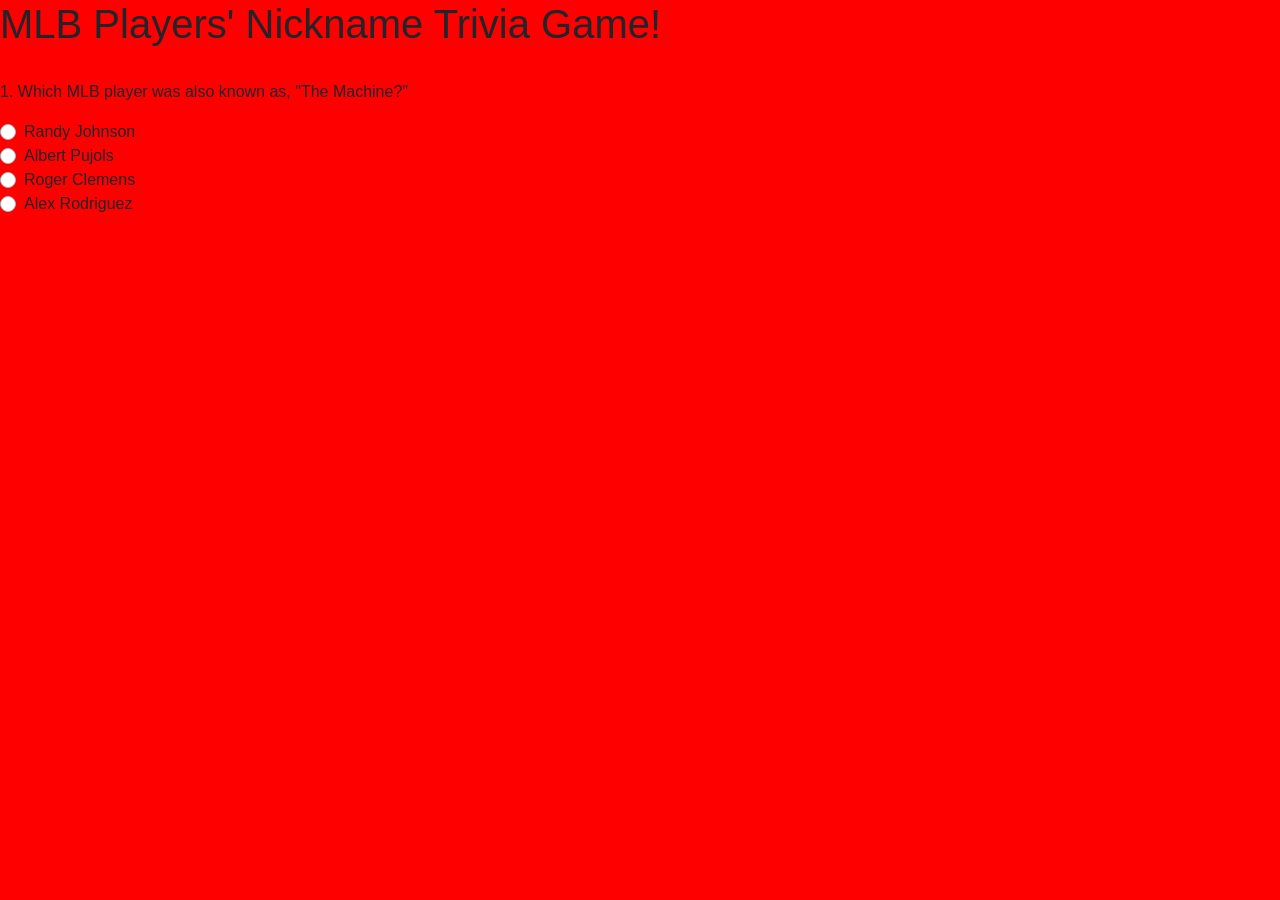
==== index.html @ 73868ee7 "beginning add" ====
<!DOCTYPE html>
<html lang="en">

<head>
    <meta charset="UTF-8">
    <meta name="viewport" content="width=device-width, initial-scale=1.0">
    <meta http-equiv="X-UA-Compatible" content="ie=edge">
    <link rel="stylesheet" href="https://stackpath.bootstrapcdn.com/bootstrap/4.3.1/css/bootstrap.min.css"
        integrity="sha384-ggOyR0iXCbMQv3Xipma34MD+dH/1fQ784/j6cY/iJTQUOhcWr7x9JvoRxT2MZw1T" crossorigin="anonymous">
    <link rel="stylesheet" href="./assets/css/style.css">
    <script type="text/javascript" src="https://cdnjs.cloudflare.com/ajax/libs/jquery/3.2.1/jquery.min.js"></script>
    <script src="./assets/javascript/app.js"></script>
    <title>Document</title>
</head>
<header>
    <h1>MLB Players' Nickname Trivia Game!</h1>
</header>
<br>
<body>
    <div id="showNumber"></div> </div>
    <div class="question1">
        <p>1. Which MLB player was also known as, "The Machine?"</p>
        <div class="custom-control custom-radio">
            <input type="radio" id="customRadio1" name="customRadio" class="custom-control-input">
            <label class="custom-control-label" for="customRadio1">Randy Johnson</label>
        </div>
        <div class="custom-control custom-radio">
            <input type="radio" id="customRadio2" name="customRadio" class="custom-control-input">
            <label class="custom-control-label" for="customRadio2">Albert Pujols</label>
        </div>
        <div class="custom-control custom-radio">
                <input type="radio" id="customRadio3" name="customRadio" class="custom-control-input">
                <label class="custom-control-label" for="customRadio3">Roger Clemens</label>
            </div>
            <div class="custom-control custom-radio">
                    <input type="radio" id="customRadio4" name="customRadio" class="custom-control-input">
                    <label class="custom-control-label" for="customRadio4">Alex Rodriguez</label>
                </div>
    </div>

</body>

</html>
---- assets/css/style.css ----
body {
    /*background: url(../images/baseballLarge.jpg);*/
    background-color:red;

}
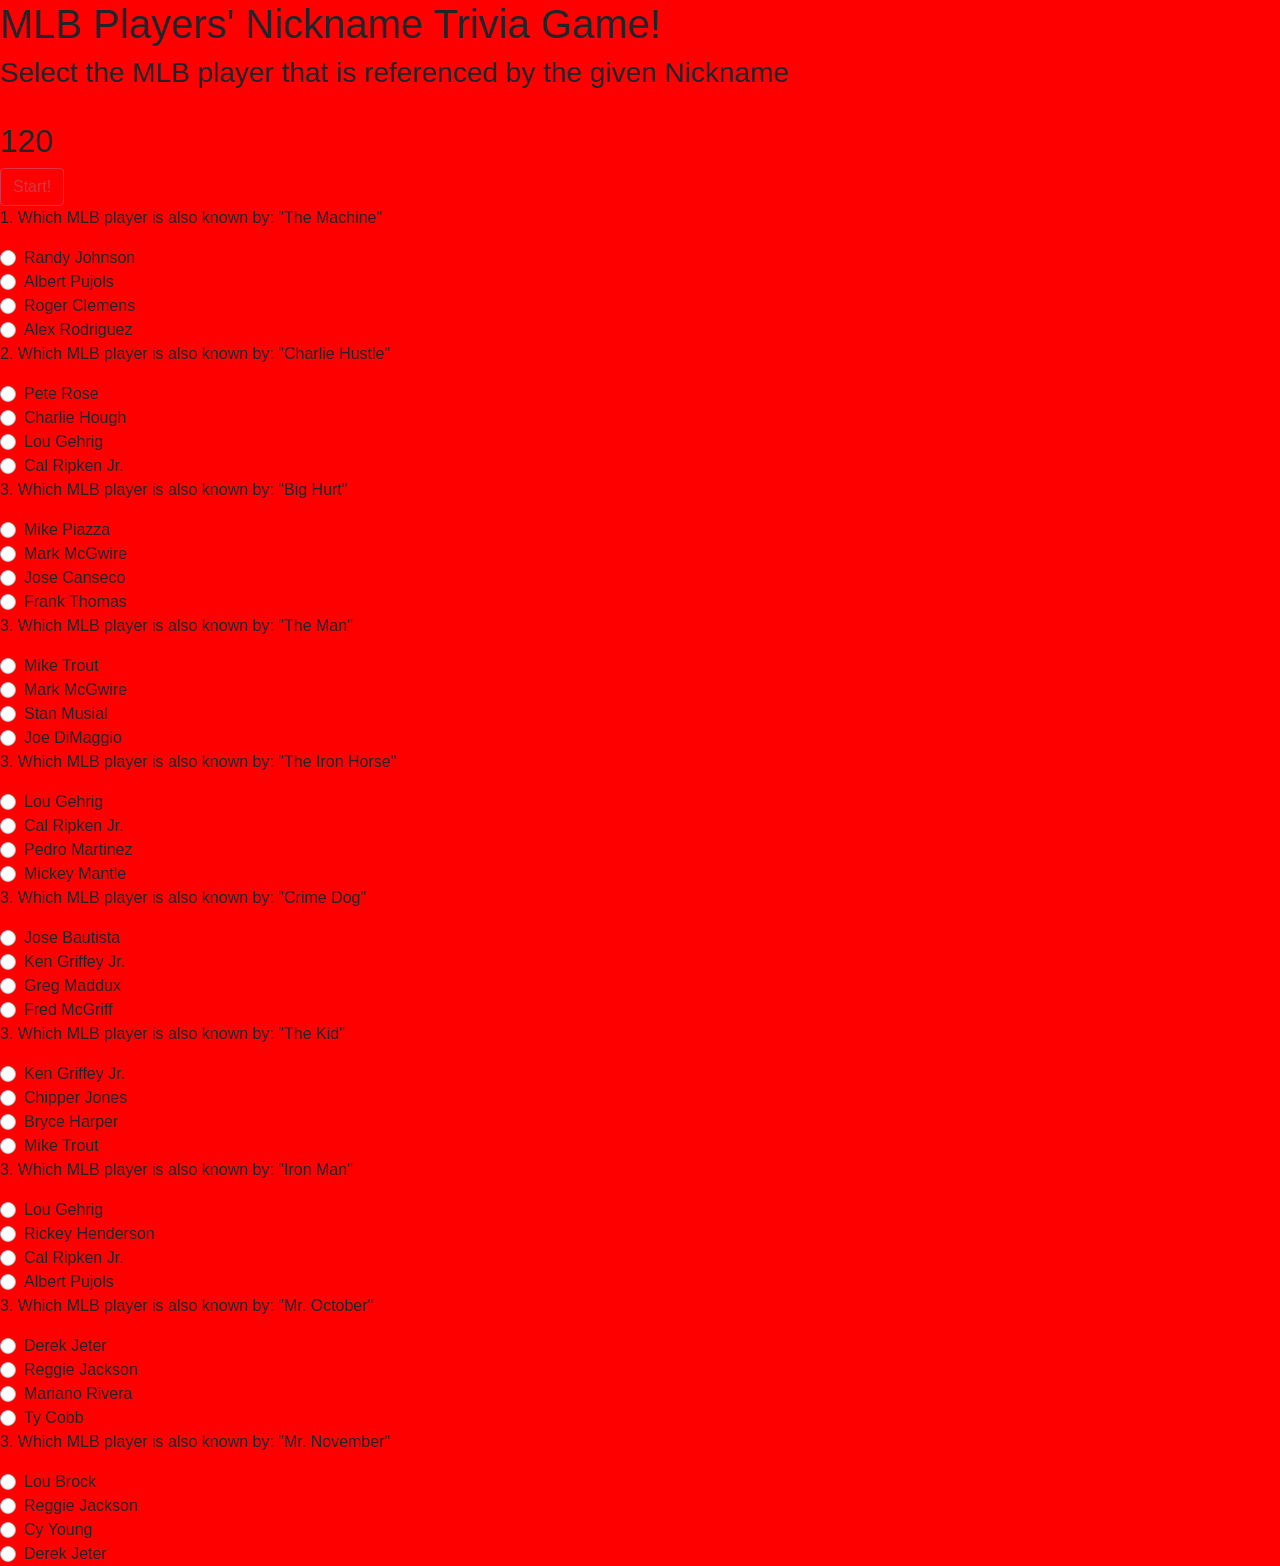
==== commit a2e8e4e8: "All questions complete" ====
--- a/index.html
+++ b/index.html
@@ -5,21 +5,27 @@
     <meta charset="UTF-8">
     <meta name="viewport" content="width=device-width, initial-scale=1.0">
     <meta http-equiv="X-UA-Compatible" content="ie=edge">
+
     <link rel="stylesheet" href="https://stackpath.bootstrapcdn.com/bootstrap/4.3.1/css/bootstrap.min.css"
         integrity="sha384-ggOyR0iXCbMQv3Xipma34MD+dH/1fQ784/j6cY/iJTQUOhcWr7x9JvoRxT2MZw1T" crossorigin="anonymous">
     <link rel="stylesheet" href="./assets/css/style.css">
-    <script type="text/javascript" src="https://cdnjs.cloudflare.com/ajax/libs/jquery/3.2.1/jquery.min.js"></script>
-    <script src="./assets/javascript/app.js"></script>
-    <title>Document</title>
+    <script src="https://code.jquery.com/jquery-3.4.1.js"
+        integrity="sha256-WpOohJOqMqqyKL9FccASB9O0KwACQJpFTUBLTYOVvVU=" crossorigin="anonymous"></script>
+    <script type="text/javascript" src="./assets/javascript/app.js"></script>
+    <title>MLB Nickname Trivia!</title>
 </head>
 <header>
     <h1>MLB Players' Nickname Trivia Game!</h1>
+    <h3>Select the MLB player that is referenced by the given Nickname</h3>
 </header>
 <br>
+
 <body>
-    <div id="showNumber"></div> </div>
-    <div class="question1">
-        <p>1. Which MLB player was also known as, "The Machine?"</p>
+    <div id="show-number"></div>
+    </div>
+    <button id= start type="button" class="btn btn-outline-danger">Start!</button>
+    <div id="question1">
+        <p>1. Which MLB player is also known by: "The Machine"</p>
         <div class="custom-control custom-radio">
             <input type="radio" id="customRadio1" name="customRadio" class="custom-control-input">
             <label class="custom-control-label" for="customRadio1">Randy Johnson</label>
@@ -29,14 +35,202 @@
             <label class="custom-control-label" for="customRadio2">Albert Pujols</label>
         </div>
         <div class="custom-control custom-radio">
-                <input type="radio" id="customRadio3" name="customRadio" class="custom-control-input">
-                <label class="custom-control-label" for="customRadio3">Roger Clemens</label>
-            </div>
-            <div class="custom-control custom-radio">
-                    <input type="radio" id="customRadio4" name="customRadio" class="custom-control-input">
-                    <label class="custom-control-label" for="customRadio4">Alex Rodriguez</label>
-                </div>
-    </div>
+            <input type="radio" id="customRadio3" name="customRadio" class="custom-control-input">
+            <label class="custom-control-label" for="customRadio3">Roger Clemens</label>
+        </div>
+        <div class="custom-control custom-radio">
+            <input type="radio" id="customRadio4" name="customRadio" class="custom-control-input">
+            <label class="custom-control-label" for="customRadio4">Alex Rodriguez</label>
+        </div>
+    </div>
+    <div id="question2">
+        <p>2. Which MLB player is also known by: "Charlie Hustle"</p>
+        <div class="custom-control custom-radio">
+            <input type="radio" id="customRadio5" name="customRadio" class="custom-control-input">
+            <label class="custom-control-label" for="customRadio5">Pete Rose</label>
+        </div>
+        <div class="custom-control custom-radio">
+            <input type="radio" id="customRadio6" name="customRadio" class="custom-control-input">
+            <label class="custom-control-label" for="customRadio6">Charlie Hough</label>
+        </div>
+        <div class="custom-control custom-radio">
+            <input type="radio" id="customRadio7" name="customRadio" class="custom-control-input">
+            <label class="custom-control-label" for="customRadio7">Lou Gehrig</label>
+        </div>
+        <div class="custom-control custom-radio">
+            <input type="radio" id="customRadio8" name="customRadio" class="custom-control-input">
+            <label class="custom-control-label" for="customRadio8">Cal Ripken Jr.</label>
+        </div>
+    </div>
+    <div id="question3">
+        <p>3. Which MLB player is also known by: "Big Hurt"</p>
+        <div class="custom-control custom-radio">
+            <input type="radio" id="customRadio9" name="customRadio" class="custom-control-input">
+            <label class="custom-control-label" for="customRadio9">Mike Piazza</label>
+        </div>
+        <div class="custom-control custom-radio">
+            <input type="radio" id="customRadio10" name="customRadio" class="custom-control-input">
+            <label class="custom-control-label" for="customRadio10">Mark McGwire</label>
+        </div>
+        <div class="custom-control custom-radio">
+            <input type="radio" id="customRadio11" name="customRadio" class="custom-control-input">
+            <label class="custom-control-label" for="customRadio11">Jose Canseco</label>
+        </div>
+        <div class="custom-control custom-radio">
+            <input type="radio" id="customRadio12" name="customRadio" class="custom-control-input">
+            <label class="custom-control-label" for="customRadio12">Frank Thomas</label>
+    </div>
+    <div id="question4">
+            <p>3. Which MLB player is also known by: "The Man"</p>
+            <div class="custom-control custom-radio">
+                <input type="radio" id="customRadio13" name="customRadio" class="custom-control-input">
+                <label class="custom-control-label" for="customRadio13">Mike Trout</label>
+            </div>
+            <div class="custom-control custom-radio">
+                <input type="radio" id="customRadio14" name="customRadio" class="custom-control-input">
+                <label class="custom-control-label" for="customRadio14">Mark McGwire</label>
+            </div>
+            <div class="custom-control custom-radio">
+                <input type="radio" id="customRadio15" name="customRadio" class="custom-control-input">
+                <label class="custom-control-label" for="customRadio15">Stan Musial</label>
+            </div>
+            <div class="custom-control custom-radio">
+                <input type="radio" id="customRadio16" name="customRadio" class="custom-control-input">
+                <label class="custom-control-label" for="customRadio16">Joe DiMaggio</label>
+        </div>
+        <div id="question5">
+                <p>3. Which MLB player is also known by: "The Iron Horse"</p>
+                <div class="custom-control custom-radio">
+                    <input type="radio" id="customRadio17" name="customRadio" class="custom-control-input">
+                    <label class="custom-control-label" for="customRadio17">Lou Gehrig</label>
+                </div>
+                <div class="custom-control custom-radio">
+                    <input type="radio" id="customRadio18" name="customRadio" class="custom-control-input">
+                    <label class="custom-control-label" for="customRadio18">Cal Ripken Jr.</label>
+                </div>
+                <div class="custom-control custom-radio">
+                    <input type="radio" id="customRadio19" name="customRadio" class="custom-control-input">
+                    <label class="custom-control-label" for="customRadio19">Pedro Martinez</label>
+                </div>
+                <div class="custom-control custom-radio">
+                    <input type="radio" id="customRadio20" name="customRadio" class="custom-control-input">
+                    <label class="custom-control-label" for="customRadio20">Mickey Mantle</label>
+            </div>
+            <div id="question6">
+                    <p>3. Which MLB player is also known by: "Crime Dog"</p>
+                    <div class="custom-control custom-radio">
+                        <input type="radio" id="customRadio21" name="customRadio" class="custom-control-input">
+                        <label class="custom-control-label" for="customRadio21">Jose Bautista</label>
+                    </div>
+                    <div class="custom-control custom-radio">
+                        <input type="radio" id="customRadio22" name="customRadio" class="custom-control-input">
+                        <label class="custom-control-label" for="customRadio22">Ken Griffey Jr.</label>
+                    </div>
+                    <div class="custom-control custom-radio">
+                        <input type="radio" id="customRadio23" name="customRadio" class="custom-control-input">
+                        <label class="custom-control-label" for="customRadio23">Greg Maddux</label>
+                    </div>
+                    <div class="custom-control custom-radio">
+                        <input type="radio" id="customRadio24" name="customRadio" class="custom-control-input">
+                        <label class="custom-control-label" for="customRadio24">Fred McGriff</label>
+                </div>
+                <div id="question7">
+                        <p>3. Which MLB player is also known by: "The Kid"</p>
+                        <div class="custom-control custom-radio">
+                            <input type="radio" id="customRadio25" name="customRadio" class="custom-control-input">
+                            <label class="custom-control-label" for="customRadio25">Ken Griffey Jr.</label>
+                        </div>
+                        <div class="custom-control custom-radio">
+                            <input type="radio" id="customRadio26" name="customRadio" class="custom-control-input">
+                            <label class="custom-control-label" for="customRadio26">Chipper Jones</label>
+                        </div>
+                        <div class="custom-control custom-radio">
+                            <input type="radio" id="customRadio27" name="customRadio" class="custom-control-input">
+                            <label class="custom-control-label" for="customRadio27">Bryce Harper</label>
+                        </div>
+                        <div class="custom-control custom-radio">
+                            <input type="radio" id="customRadio28" name="customRadio" class="custom-control-input">
+                            <label class="custom-control-label" for="customRadio28">Mike Trout</label>
+                    </div>
+                    <div id="question8">
+                            <p>3. Which MLB player is also known by: "Iron Man"</p>
+                            <div class="custom-control custom-radio">
+                                <input type="radio" id="customRadio29" name="customRadio" class="custom-control-input">
+                                <label class="custom-control-label" for="customRadio29">Lou Gehrig</label>
+                            </div>
+                            <div class="custom-control custom-radio">
+                                <input type="radio" id="customRadio30" name="customRadio" class="custom-control-input">
+                                <label class="custom-control-label" for="customRadio30">Rickey Henderson</label>
+                            </div>
+                            <div class="custom-control custom-radio">
+                                <input type="radio" id="customRadio31" name="customRadio" class="custom-control-input">
+                                <label class="custom-control-label" for="customRadio31">Cal Ripken Jr.</label>
+                            </div>
+                            <div class="custom-control custom-radio">
+                                <input type="radio" id="customRadio32" name="customRadio" class="custom-control-input">
+                                <label class="custom-control-label" for="customRadio32">Albert Pujols</label>
+                        </div>
+                        <div id="question9">
+                                <p>3. Which MLB player is also known by: "Mr. October"</p>
+                                <div class="custom-control custom-radio">
+                                    <input type="radio" id="customRadio33" name="customRadio" class="custom-control-input">
+                                    <label class="custom-control-label" for="customRadio33">Derek Jeter</label>
+                                </div>
+                                <div class="custom-control custom-radio">
+                                    <input type="radio" id="customRadio34" name="customRadio" class="custom-control-input">
+                                    <label class="custom-control-label" for="customRadio34">Reggie Jackson</label>
+                                </div>
+                                <div class="custom-control custom-radio">
+                                    <input type="radio" id="customRadio35" name="customRadio" class="custom-control-input">
+                                    <label class="custom-control-label" for="customRadio35">Mariano Rivera</label>
+                                </div>
+                                <div class="custom-control custom-radio">
+                                    <input type="radio" id="customRadio36" name="customRadio" class="custom-control-input">
+                                    <label class="custom-control-label" for="customRadio36">Ty Cobb</label>
+                            </div>
+                            <div id="question10">
+                                    <p>3. Which MLB player is also known by: "Mr. November"</p>
+                                    <div class="custom-control custom-radio">
+                                        <input type="radio" id="customRadio37" name="customRadio" class="custom-control-input">
+                                        <label class="custom-control-label" for="customRadio37">Lou Brock</label>
+                                    </div>
+                                    <div class="custom-control custom-radio">
+                                        <input type="radio" id="customRadio38" name="customRadio" class="custom-control-input">
+                                        <label class="custom-control-label" for="customRadio38">Reggie Jackson</label>
+                                    </div>
+                                    <div class="custom-control custom-radio">
+                                        <input type="radio" id="customRadio39" name="customRadio" class="custom-control-input">
+                                        <label class="custom-control-label" for="customRadio39">Cy Young</label>
+                                    </div>
+                                    <div class="custom-control custom-radio">
+                                        <input type="radio" id="customRadio40" name="customRadio" class="custom-control-input">
+                                        <label class="custom-control-label" for="customRadio40">Derek Jeter</label>
+                                </div>
+    <!-- <script>
+
+        $(document).ready(function () {
+
+            let number = 120;
+            var intervalID;
+
+            window.onload = function run() {
+                clearInterval(intervalID);
+                intervalID = setInterval(decrement, 1000);
+            }
+
+            function decrement() {
+                number--;
+            }
+
+            $("#show-number").html("<h2>" + number + "</h2>"); -->
+
+
+
+
+
+    </script>
+
+
 
 </body>
 
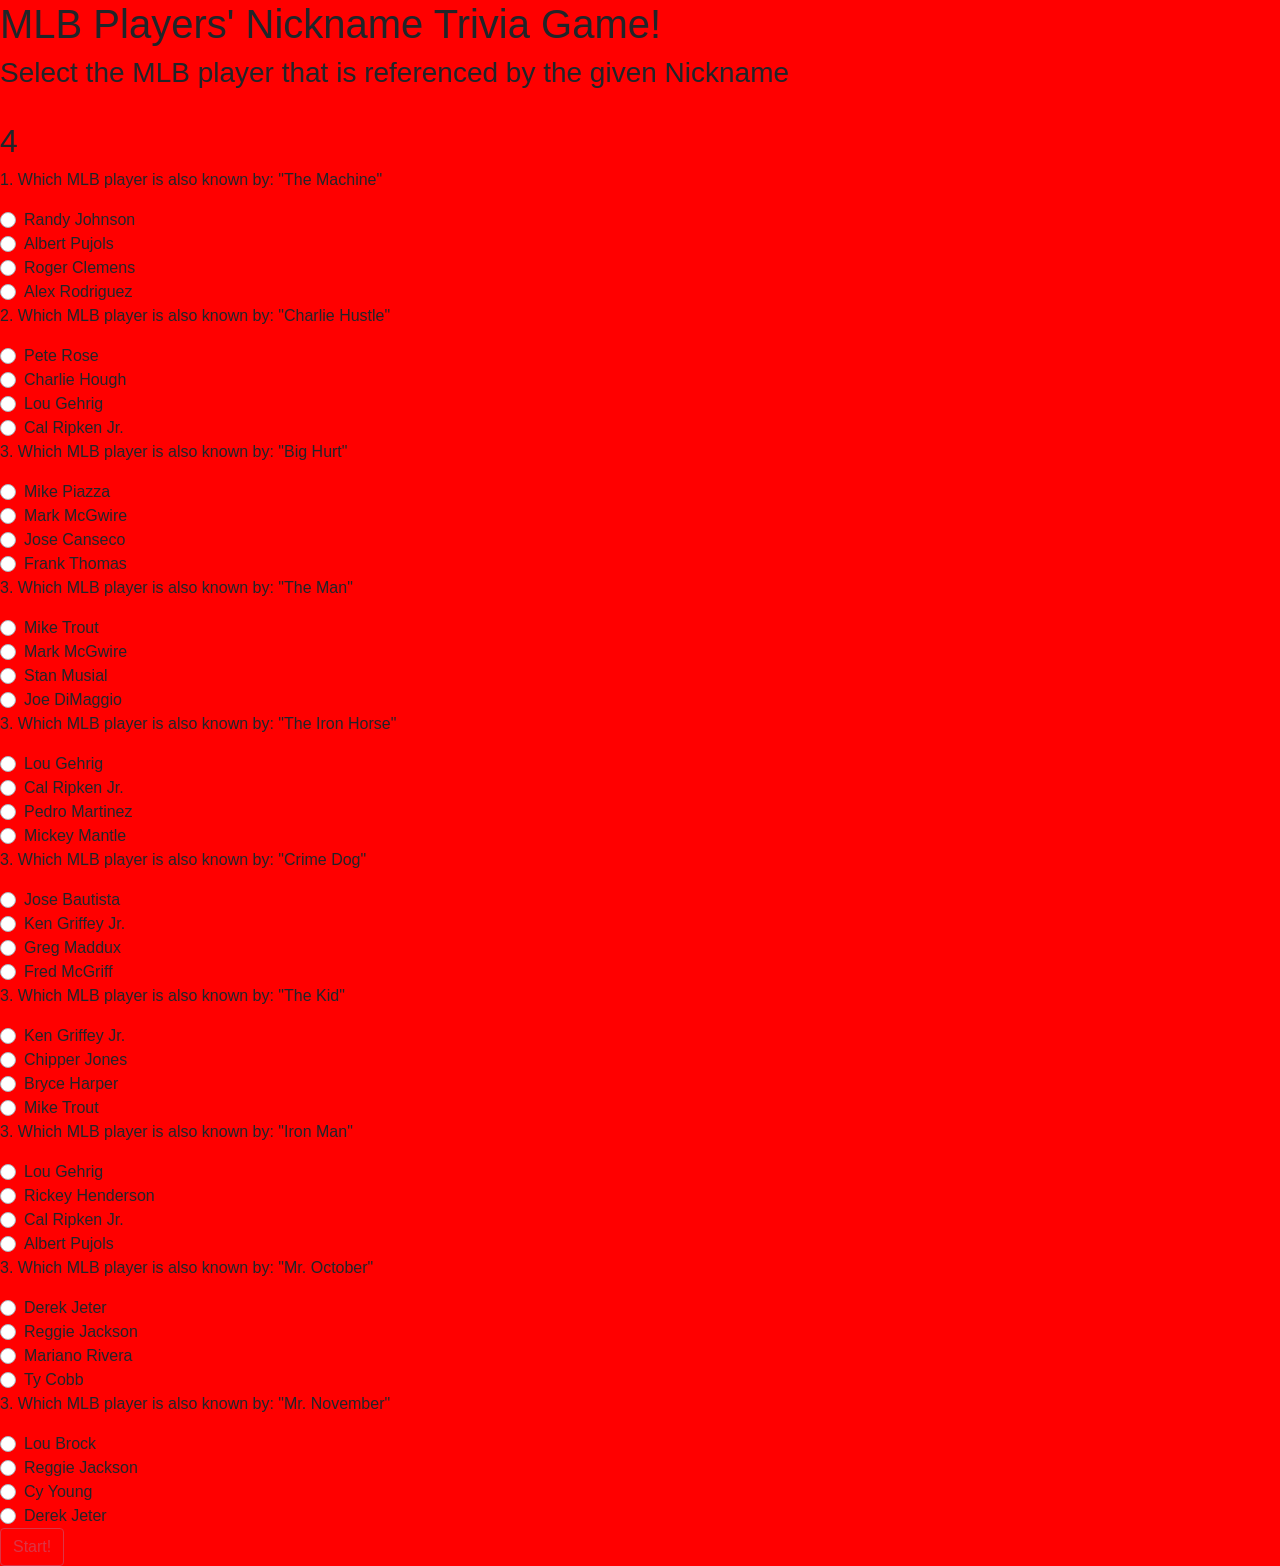
==== commit 48283574: "Timer running, but not stopping" ====
--- a/index.html
+++ b/index.html
@@ -23,214 +23,198 @@
 <body>
     <div id="show-number"></div>
     </div>
-    <button id= start type="button" class="btn btn-outline-danger">Start!</button>
+
     <div id="question1">
         <p>1. Which MLB player is also known by: "The Machine"</p>
         <div class="custom-control custom-radio">
-            <input type="radio" id="customRadio1" name="customRadio" class="custom-control-input">
+            <input type="radio" id="customRadio1" name="question1" class="custom-control-input">
             <label class="custom-control-label" for="customRadio1">Randy Johnson</label>
         </div>
         <div class="custom-control custom-radio">
-            <input type="radio" id="customRadio2" name="customRadio" class="custom-control-input">
+            <input type="radio" id="customRadio2" name="question1" class="custom-control-input">
             <label class="custom-control-label" for="customRadio2">Albert Pujols</label>
         </div>
         <div class="custom-control custom-radio">
-            <input type="radio" id="customRadio3" name="customRadio" class="custom-control-input">
+            <input type="radio" id="customRadio3" name="question1" class="custom-control-input">
             <label class="custom-control-label" for="customRadio3">Roger Clemens</label>
         </div>
         <div class="custom-control custom-radio">
-            <input type="radio" id="customRadio4" name="customRadio" class="custom-control-input">
+            <input type="radio" id="customRadio4" name="question1" class="custom-control-input">
             <label class="custom-control-label" for="customRadio4">Alex Rodriguez</label>
         </div>
     </div>
     <div id="question2">
         <p>2. Which MLB player is also known by: "Charlie Hustle"</p>
         <div class="custom-control custom-radio">
-            <input type="radio" id="customRadio5" name="customRadio" class="custom-control-input">
+            <input type="radio" id="customRadio5" name="question2" class="custom-control-input">
             <label class="custom-control-label" for="customRadio5">Pete Rose</label>
         </div>
         <div class="custom-control custom-radio">
-            <input type="radio" id="customRadio6" name="customRadio" class="custom-control-input">
+            <input type="radio" id="customRadio6" name="question2" class="custom-control-input">
             <label class="custom-control-label" for="customRadio6">Charlie Hough</label>
         </div>
         <div class="custom-control custom-radio">
-            <input type="radio" id="customRadio7" name="customRadio" class="custom-control-input">
+            <input type="radio" id="customRadio7" name="question2" class="custom-control-input">
             <label class="custom-control-label" for="customRadio7">Lou Gehrig</label>
         </div>
         <div class="custom-control custom-radio">
-            <input type="radio" id="customRadio8" name="customRadio" class="custom-control-input">
+            <input type="radio" id="customRadio8" name="question2" class="custom-control-input">
             <label class="custom-control-label" for="customRadio8">Cal Ripken Jr.</label>
         </div>
     </div>
     <div id="question3">
         <p>3. Which MLB player is also known by: "Big Hurt"</p>
         <div class="custom-control custom-radio">
-            <input type="radio" id="customRadio9" name="customRadio" class="custom-control-input">
+            <input type="radio" id="customRadio9" name="question3" class="custom-control-input">
             <label class="custom-control-label" for="customRadio9">Mike Piazza</label>
         </div>
         <div class="custom-control custom-radio">
-            <input type="radio" id="customRadio10" name="customRadio" class="custom-control-input">
+            <input type="radio" id="customRadio10" name="question3" class="custom-control-input">
             <label class="custom-control-label" for="customRadio10">Mark McGwire</label>
         </div>
         <div class="custom-control custom-radio">
-            <input type="radio" id="customRadio11" name="customRadio" class="custom-control-input">
+            <input type="radio" id="customRadio11" name="question3" class="custom-control-input">
             <label class="custom-control-label" for="customRadio11">Jose Canseco</label>
         </div>
         <div class="custom-control custom-radio">
-            <input type="radio" id="customRadio12" name="customRadio" class="custom-control-input">
+            <input type="radio" id="customRadio12" name="question3" class="custom-control-input">
             <label class="custom-control-label" for="customRadio12">Frank Thomas</label>
-    </div>
+        </div>
     <div id="question4">
-            <p>3. Which MLB player is also known by: "The Man"</p>
-            <div class="custom-control custom-radio">
-                <input type="radio" id="customRadio13" name="customRadio" class="custom-control-input">
-                <label class="custom-control-label" for="customRadio13">Mike Trout</label>
-            </div>
-            <div class="custom-control custom-radio">
-                <input type="radio" id="customRadio14" name="customRadio" class="custom-control-input">
-                <label class="custom-control-label" for="customRadio14">Mark McGwire</label>
-            </div>
-            <div class="custom-control custom-radio">
-                <input type="radio" id="customRadio15" name="customRadio" class="custom-control-input">
-                <label class="custom-control-label" for="customRadio15">Stan Musial</label>
-            </div>
-            <div class="custom-control custom-radio">
-                <input type="radio" id="customRadio16" name="customRadio" class="custom-control-input">
-                <label class="custom-control-label" for="customRadio16">Joe DiMaggio</label>
-        </div>
-        <div id="question5">
-                <p>3. Which MLB player is also known by: "The Iron Horse"</p>
-                <div class="custom-control custom-radio">
-                    <input type="radio" id="customRadio17" name="customRadio" class="custom-control-input">
-                    <label class="custom-control-label" for="customRadio17">Lou Gehrig</label>
-                </div>
-                <div class="custom-control custom-radio">
-                    <input type="radio" id="customRadio18" name="customRadio" class="custom-control-input">
-                    <label class="custom-control-label" for="customRadio18">Cal Ripken Jr.</label>
-                </div>
-                <div class="custom-control custom-radio">
-                    <input type="radio" id="customRadio19" name="customRadio" class="custom-control-input">
-                    <label class="custom-control-label" for="customRadio19">Pedro Martinez</label>
-                </div>
-                <div class="custom-control custom-radio">
-                    <input type="radio" id="customRadio20" name="customRadio" class="custom-control-input">
-                    <label class="custom-control-label" for="customRadio20">Mickey Mantle</label>
-            </div>
-            <div id="question6">
-                    <p>3. Which MLB player is also known by: "Crime Dog"</p>
-                    <div class="custom-control custom-radio">
-                        <input type="radio" id="customRadio21" name="customRadio" class="custom-control-input">
-                        <label class="custom-control-label" for="customRadio21">Jose Bautista</label>
-                    </div>
-                    <div class="custom-control custom-radio">
-                        <input type="radio" id="customRadio22" name="customRadio" class="custom-control-input">
-                        <label class="custom-control-label" for="customRadio22">Ken Griffey Jr.</label>
-                    </div>
-                    <div class="custom-control custom-radio">
-                        <input type="radio" id="customRadio23" name="customRadio" class="custom-control-input">
-                        <label class="custom-control-label" for="customRadio23">Greg Maddux</label>
-                    </div>
-                    <div class="custom-control custom-radio">
-                        <input type="radio" id="customRadio24" name="customRadio" class="custom-control-input">
-                        <label class="custom-control-label" for="customRadio24">Fred McGriff</label>
-                </div>
-                <div id="question7">
-                        <p>3. Which MLB player is also known by: "The Kid"</p>
-                        <div class="custom-control custom-radio">
-                            <input type="radio" id="customRadio25" name="customRadio" class="custom-control-input">
-                            <label class="custom-control-label" for="customRadio25">Ken Griffey Jr.</label>
-                        </div>
-                        <div class="custom-control custom-radio">
-                            <input type="radio" id="customRadio26" name="customRadio" class="custom-control-input">
-                            <label class="custom-control-label" for="customRadio26">Chipper Jones</label>
-                        </div>
-                        <div class="custom-control custom-radio">
-                            <input type="radio" id="customRadio27" name="customRadio" class="custom-control-input">
-                            <label class="custom-control-label" for="customRadio27">Bryce Harper</label>
-                        </div>
-                        <div class="custom-control custom-radio">
-                            <input type="radio" id="customRadio28" name="customRadio" class="custom-control-input">
-                            <label class="custom-control-label" for="customRadio28">Mike Trout</label>
-                    </div>
-                    <div id="question8">
-                            <p>3. Which MLB player is also known by: "Iron Man"</p>
-                            <div class="custom-control custom-radio">
-                                <input type="radio" id="customRadio29" name="customRadio" class="custom-control-input">
-                                <label class="custom-control-label" for="customRadio29">Lou Gehrig</label>
-                            </div>
-                            <div class="custom-control custom-radio">
-                                <input type="radio" id="customRadio30" name="customRadio" class="custom-control-input">
-                                <label class="custom-control-label" for="customRadio30">Rickey Henderson</label>
-                            </div>
-                            <div class="custom-control custom-radio">
-                                <input type="radio" id="customRadio31" name="customRadio" class="custom-control-input">
-                                <label class="custom-control-label" for="customRadio31">Cal Ripken Jr.</label>
-                            </div>
-                            <div class="custom-control custom-radio">
-                                <input type="radio" id="customRadio32" name="customRadio" class="custom-control-input">
-                                <label class="custom-control-label" for="customRadio32">Albert Pujols</label>
-                        </div>
-                        <div id="question9">
-                                <p>3. Which MLB player is also known by: "Mr. October"</p>
-                                <div class="custom-control custom-radio">
-                                    <input type="radio" id="customRadio33" name="customRadio" class="custom-control-input">
-                                    <label class="custom-control-label" for="customRadio33">Derek Jeter</label>
-                                </div>
-                                <div class="custom-control custom-radio">
-                                    <input type="radio" id="customRadio34" name="customRadio" class="custom-control-input">
-                                    <label class="custom-control-label" for="customRadio34">Reggie Jackson</label>
-                                </div>
-                                <div class="custom-control custom-radio">
-                                    <input type="radio" id="customRadio35" name="customRadio" class="custom-control-input">
-                                    <label class="custom-control-label" for="customRadio35">Mariano Rivera</label>
-                                </div>
-                                <div class="custom-control custom-radio">
-                                    <input type="radio" id="customRadio36" name="customRadio" class="custom-control-input">
-                                    <label class="custom-control-label" for="customRadio36">Ty Cobb</label>
-                            </div>
-                            <div id="question10">
-                                    <p>3. Which MLB player is also known by: "Mr. November"</p>
-                                    <div class="custom-control custom-radio">
-                                        <input type="radio" id="customRadio37" name="customRadio" class="custom-control-input">
-                                        <label class="custom-control-label" for="customRadio37">Lou Brock</label>
-                                    </div>
-                                    <div class="custom-control custom-radio">
-                                        <input type="radio" id="customRadio38" name="customRadio" class="custom-control-input">
-                                        <label class="custom-control-label" for="customRadio38">Reggie Jackson</label>
-                                    </div>
-                                    <div class="custom-control custom-radio">
-                                        <input type="radio" id="customRadio39" name="customRadio" class="custom-control-input">
-                                        <label class="custom-control-label" for="customRadio39">Cy Young</label>
-                                    </div>
-                                    <div class="custom-control custom-radio">
-                                        <input type="radio" id="customRadio40" name="customRadio" class="custom-control-input">
-                                        <label class="custom-control-label" for="customRadio40">Derek Jeter</label>
-                                </div>
-    <!-- <script>
-
-        $(document).ready(function () {
-
-            let number = 120;
-            var intervalID;
-
-            window.onload = function run() {
-                clearInterval(intervalID);
-                intervalID = setInterval(decrement, 1000);
-            }
-
-            function decrement() {
-                number--;
-            }
-
-            $("#show-number").html("<h2>" + number + "</h2>"); -->
-
-
-
-
-
-    </script>
-
-
+        <p>3. Which MLB player is also known by: "The Man"</p>
+        <div class="custom-control custom-radio">
+            <input type="radio" id="customRadio13" name="question4" class="custom-control-input">
+            <label class="custom-control-label" for="customRadio13">Mike Trout</label>
+        </div>
+        <div class="custom-control custom-radio">
+            <input type="radio" id="customRadio14" name="question4" class="custom-control-input">
+            <label class="custom-control-label" for="customRadio14">Mark McGwire</label>
+        </div>
+        <div class="custom-control custom-radio">
+            <input type="radio" id="customRadio15" name="question4" class="custom-control-input">
+            <label class="custom-control-label" for="customRadio15">Stan Musial</label>
+        </div>
+        <div class="custom-control custom-radio">
+            <input type="radio" id="customRadio16" name="question4" class="custom-control-input">
+            <label class="custom-control-label" for="customRadio16">Joe DiMaggio</label>
+        </div>
+    <div id="question5">
+        <p>3. Which MLB player is also known by: "The Iron Horse"</p>
+        <div class="custom-control custom-radio">
+            <input type="radio" id="customRadio17" name="question5" class="custom-control-input">
+            <label class="custom-control-label" for="customRadio17">Lou Gehrig</label>
+        </div>
+        <div class="custom-control custom-radio">
+            <input type="radio" id="customRadio18" name="question5" class="custom-control-input">
+            <label class="custom-control-label" for="customRadio18">Cal Ripken Jr.</label>
+        </div>
+        <div class="custom-control custom-radio">
+            <input type="radio" id="customRadio19" name="question5" class="custom-control-input">
+            <label class="custom-control-label" for="customRadio19">Pedro Martinez</label>
+        </div>
+        <div class="custom-control custom-radio">
+            <input type="radio" id="customRadio20" name="question5" class="custom-control-input">
+            <label class="custom-control-label" for="customRadio20">Mickey Mantle</label>
+        </div>
+        <div id="question6">
+            <p>3. Which MLB player is also known by: "Crime Dog"</p>
+            <div class="custom-control custom-radio">
+                <input type="radio" id="customRadio21" name="question6" class="custom-control-input">
+                <label class="custom-control-label" for="customRadio21">Jose Bautista</label>
+            </div>
+            <div class="custom-control custom-radio">
+                <input type="radio" id="customRadio22" name="question6" class="custom-control-input">
+                <label class="custom-control-label" for="customRadio22">Ken Griffey Jr.</label>
+            </div>
+            <div class="custom-control custom-radio">
+                <input type="radio" id="customRadio23" name="question6" class="custom-control-input">
+                <label class="custom-control-label" for="customRadio23">Greg Maddux</label>
+            </div>
+            <div class="custom-control custom-radio">
+                <input type="radio" id="customRadio24" name="question6" class="custom-control-input">
+                <label class="custom-control-label" for="customRadio24">Fred McGriff</label>
+            </div>
+        <div id="question7">
+                    <p>3. Which MLB player is also known by: "The Kid"</p>
+                    <div class="custom-control custom-radio">
+                        <input type="radio" id="customRadio25" name="question7" class="custom-control-input">
+                        <label class="custom-control-label" for="customRadio25">Ken Griffey Jr.</label>
+                    </div>
+                    <div class="custom-control custom-radio">
+                        <input type="radio" id="customRadio26" name="question7" class="custom-control-input">
+                        <label class="custom-control-label" for="customRadio26">Chipper Jones</label>
+                    </div>
+                    <div class="custom-control custom-radio">
+                        <input type="radio" id="customRadio27" name="question7" class="custom-control-input">
+                        <label class="custom-control-label" for="customRadio27">Bryce Harper</label>
+                    </div>
+                    <div class="custom-control custom-radio">
+                        <input type="radio" id="customRadio28" name="question7" class="custom-control-input">
+                        <label class="custom-control-label" for="customRadio28">Mike Trout</label>
+                    </div>
+                <div id="question8">
+                    <p>3. Which MLB player is also known by: "Iron Man"</p>
+                    <div class="custom-control custom-radio">
+                        <input type="radio" id="customRadio29" name="question8" class="custom-control-input">
+                        <label class="custom-control-label" for="customRadio29">Lou Gehrig</label>
+                    </div>
+                    <div class="custom-control custom-radio">
+                        <input type="radio" id="customRadio30" name="question8" class="custom-control-input">
+                        <label class="custom-control-label" for="customRadio30">Rickey Henderson</label>
+                    </div>
+                    <div class="custom-control custom-radio">
+                        <input type="radio" id="customRadio31" name="question8" class="custom-control-input">
+                        <label class="custom-control-label" for="customRadio31">Cal Ripken Jr.</label>
+                    </div>
+                    <div class="custom-control custom-radio">
+                        <input type="radio" id="customRadio32" name="question8" class="custom-control-input">
+                        <label class="custom-control-label" for="customRadio32">Albert Pujols</label>
+                    </div>
+    <div id="question9">
+            <p>3. Which MLB player is also known by: "Mr. October"</p>
+            <div class="custom-control custom-radio">
+                <input type="radio" id="customRadio33" name="question9"
+                    class="custom-control-input">
+                <label class="custom-control-label" for="customRadio33">Derek Jeter</label>
+            </div>
+            <div class="custom-control custom-radio">
+                <input type="radio" id="customRadio34" name="question9"
+                    class="custom-control-input">
+                <label class="custom-control-label" for="customRadio34">Reggie Jackson</label>
+            </div>
+            <div class="custom-control custom-radio">
+                <input type="radio" id="customRadio35" name="question9"
+                    class="custom-control-input">
+                <label class="custom-control-label" for="customRadio35">Mariano Rivera</label>
+            </div>
+            <div class="custom-control custom-radio">
+                <input type="radio" id="customRadio36" name="question9"
+                    class="custom-control-input">
+                <label class="custom-control-label" for="customRadio36">Ty Cobb</label>
+            </div>
+    <div id="question10">
+                    <p>3. Which MLB player is also known by: "Mr. November"</p>
+                    <div class="custom-control custom-radio">
+                        <input type="radio" id="customRadio37" name="question10"
+                            class="custom-control-input">
+                        <label class="custom-control-label" for="customRadio37">Lou Brock</label>
+                    </div>
+                    <div class="custom-control custom-radio">
+                        <input type="radio" id="customRadio38" name="question10"
+                            class="custom-control-input">
+                        <label class="custom-control-label" for="customRadio38">Reggie Jackson</label>
+                    </div>
+                    <div class="custom-control custom-radio">
+                        <input type="radio" id="customRadio39" name="question10"
+                            class="custom-control-input">
+                        <label class="custom-control-label" for="customRadio39">Cy Young</label>
+                    </div>
+                    <div class="custom-control custom-radio">
+                        <input type="radio" id="customRadio40" name="question10"
+                            class="custom-control-input">
+                        <label class="custom-control-label" for="customRadio40">Derek Jeter</label>
+                    </div>
+                    <button id=start type="button" class="btn btn-outline-danger">Start!</button>
 
 </body>
 
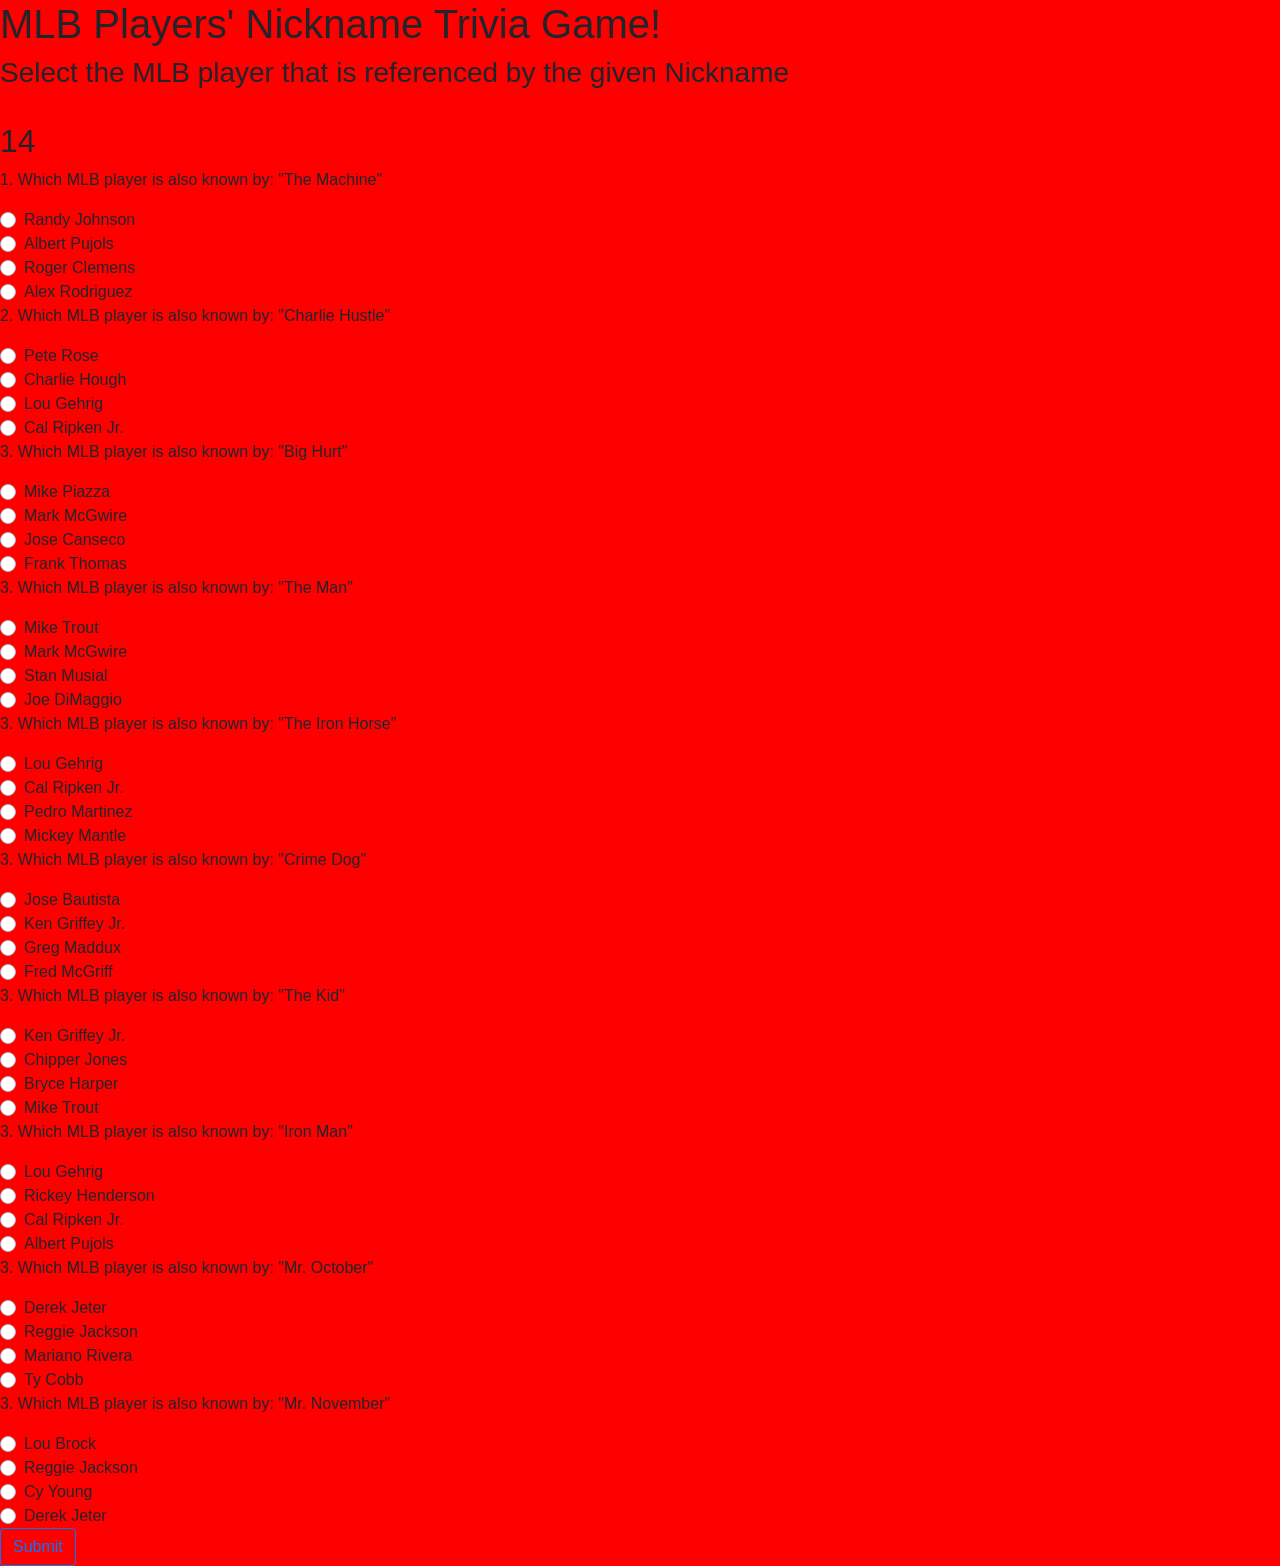
==== commit e1308f8a: "hide/show" ====
--- a/index.html
+++ b/index.html
@@ -14,10 +14,13 @@
     <script type="text/javascript" src="./assets/javascript/app.js"></script>
     <title>MLB Nickname Trivia!</title>
 </head>
-<header>
+<header1>
     <h1>MLB Players' Nickname Trivia Game!</h1>
     <h3>Select the MLB player that is referenced by the given Nickname</h3>
-</header>
+</header1>
+<header2>
+    <h1>"Your score" +  </h1>
+</header2>
 <br>
 
 <body>
@@ -28,7 +31,7 @@
         <p>1. Which MLB player is also known by: "The Machine"</p>
         <div class="custom-control custom-radio">
             <input type="radio" id="customRadio1" name="question1" class="custom-control-input">
-            <label class="custom-control-label" for="customRadio1">Randy Johnson</label>
+            <label class="custom-control-label"     for="customRadio1">Randy Johnson</label>
         </div>
         <div class="custom-control custom-radio">
             <input type="radio" id="customRadio2" name="question1" class="custom-control-input">
@@ -214,7 +217,7 @@
                             class="custom-control-input">
                         <label class="custom-control-label" for="customRadio40">Derek Jeter</label>
                     </div>
-                    <button id=start type="button" class="btn btn-outline-danger">Start!</button>
+                    <button id=submit type="button" class="btn btn-outline-primary">Submit</button>
 
 </body>
 
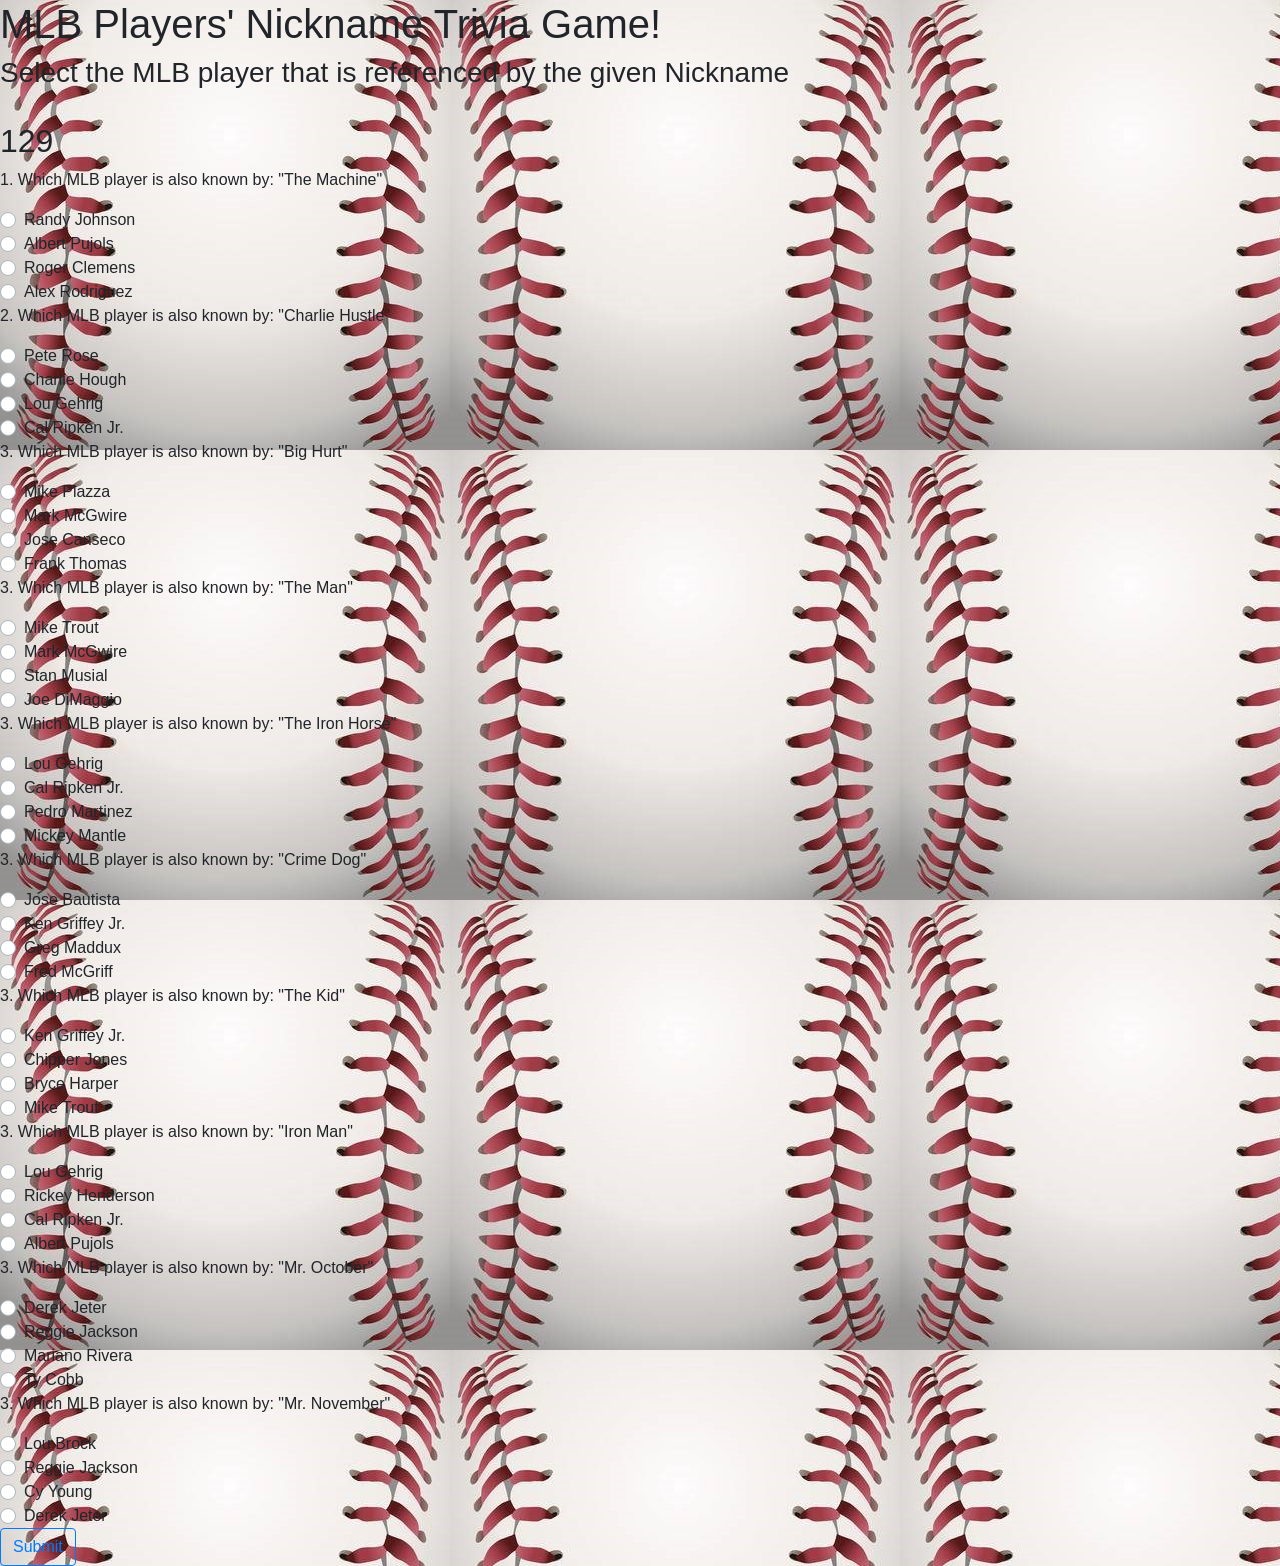
==== commit e7b28ead: "all function except radio" ====
--- a/index.html
+++ b/index.html
@@ -19,7 +19,7 @@
     <h3>Select the MLB player that is referenced by the given Nickname</h3>
 </header1>
 <header2>
-    <h1>"Your score" +  </h1>
+    <h1 id="totalScore">Your score: </h1>
 </header2>
 <br>
 
@@ -119,105 +119,105 @@
             <input type="radio" id="customRadio20" name="question5" class="custom-control-input">
             <label class="custom-control-label" for="customRadio20">Mickey Mantle</label>
         </div>
-        <div id="question6">
-            <p>3. Which MLB player is also known by: "Crime Dog"</p>
-            <div class="custom-control custom-radio">
-                <input type="radio" id="customRadio21" name="question6" class="custom-control-input">
-                <label class="custom-control-label" for="customRadio21">Jose Bautista</label>
-            </div>
-            <div class="custom-control custom-radio">
-                <input type="radio" id="customRadio22" name="question6" class="custom-control-input">
-                <label class="custom-control-label" for="customRadio22">Ken Griffey Jr.</label>
-            </div>
-            <div class="custom-control custom-radio">
-                <input type="radio" id="customRadio23" name="question6" class="custom-control-input">
-                <label class="custom-control-label" for="customRadio23">Greg Maddux</label>
-            </div>
-            <div class="custom-control custom-radio">
-                <input type="radio" id="customRadio24" name="question6" class="custom-control-input">
-                <label class="custom-control-label" for="customRadio24">Fred McGriff</label>
-            </div>
-        <div id="question7">
-                    <p>3. Which MLB player is also known by: "The Kid"</p>
-                    <div class="custom-control custom-radio">
-                        <input type="radio" id="customRadio25" name="question7" class="custom-control-input">
-                        <label class="custom-control-label" for="customRadio25">Ken Griffey Jr.</label>
-                    </div>
-                    <div class="custom-control custom-radio">
-                        <input type="radio" id="customRadio26" name="question7" class="custom-control-input">
-                        <label class="custom-control-label" for="customRadio26">Chipper Jones</label>
-                    </div>
-                    <div class="custom-control custom-radio">
-                        <input type="radio" id="customRadio27" name="question7" class="custom-control-input">
-                        <label class="custom-control-label" for="customRadio27">Bryce Harper</label>
-                    </div>
-                    <div class="custom-control custom-radio">
-                        <input type="radio" id="customRadio28" name="question7" class="custom-control-input">
-                        <label class="custom-control-label" for="customRadio28">Mike Trout</label>
-                    </div>
-                <div id="question8">
-                    <p>3. Which MLB player is also known by: "Iron Man"</p>
-                    <div class="custom-control custom-radio">
-                        <input type="radio" id="customRadio29" name="question8" class="custom-control-input">
-                        <label class="custom-control-label" for="customRadio29">Lou Gehrig</label>
-                    </div>
-                    <div class="custom-control custom-radio">
-                        <input type="radio" id="customRadio30" name="question8" class="custom-control-input">
-                        <label class="custom-control-label" for="customRadio30">Rickey Henderson</label>
-                    </div>
-                    <div class="custom-control custom-radio">
-                        <input type="radio" id="customRadio31" name="question8" class="custom-control-input">
-                        <label class="custom-control-label" for="customRadio31">Cal Ripken Jr.</label>
-                    </div>
-                    <div class="custom-control custom-radio">
-                        <input type="radio" id="customRadio32" name="question8" class="custom-control-input">
-                        <label class="custom-control-label" for="customRadio32">Albert Pujols</label>
-                    </div>
+    <div id="question6">
+        <p>3. Which MLB player is also known by: "Crime Dog"</p>
+        <div class="custom-control custom-radio">
+            <input type="radio" id="customRadio21" name="question6" class="custom-control-input">
+            <label class="custom-control-label" for="customRadio21">Jose Bautista</label>
+        </div>
+        <div class="custom-control custom-radio">
+            <input type="radio" id="customRadio22" name="question6" class="custom-control-input">
+            <label class="custom-control-label" for="customRadio22">Ken Griffey Jr.</label>
+        </div>
+        <div class="custom-control custom-radio">
+            <input type="radio" id="customRadio23" name="question6" class="custom-control-input">
+            <label class="custom-control-label" for="customRadio23">Greg Maddux</label>
+        </div>
+        <div class="custom-control custom-radio">
+            <input type="radio" id="customRadio24" name="question6" class="custom-control-input">
+            <label class="custom-control-label" for="customRadio24">Fred McGriff</label>
+        </div>
+    <div id="question7">
+        <p>3. Which MLB player is also known by: "The Kid"</p>
+        <div class="custom-control custom-radio">
+            <input type="radio" id="customRadio25" name="question7" class="custom-control-input">
+            <label class="custom-control-label" for="customRadio25">Ken Griffey Jr.</label>
+        </div>
+        <div class="custom-control custom-radio">
+            <input type="radio" id="customRadio26" name="question7" class="custom-control-input">
+            <label class="custom-control-label" for="customRadio26">Chipper Jones</label>
+        </div>
+        <div class="custom-control custom-radio">
+            <input type="radio" id="customRadio27" name="question7" class="custom-control-input">
+            <label class="custom-control-label" for="customRadio27">Bryce Harper</label>
+        </div>
+        <div class="custom-control custom-radio">
+            <input type="radio" id="customRadio28" name="question7" class="custom-control-input">
+            <label class="custom-control-label" for="customRadio28">Mike Trout</label>
+        </div>
+    <div id="question8">
+        <p>3. Which MLB player is also known by: "Iron Man"</p>
+        <div class="custom-control custom-radio">
+            <input type="radio" id="customRadio29" name="question8" class="custom-control-input">
+            <label class="custom-control-label" for="customRadio29">Lou Gehrig</label>
+        </div>
+        <div class="custom-control custom-radio">
+            <input type="radio" id="customRadio30" name="question8" class="custom-control-input">
+            <label class="custom-control-label" for="customRadio30">Rickey Henderson</label>
+        </div>
+        <div class="custom-control custom-radio">
+            <input type="radio" id="customRadio31" name="question8" class="custom-control-input">
+            <label class="custom-control-label" for="customRadio31">Cal Ripken Jr.</label>
+        </div>
+        <div class="custom-control custom-radio">
+            <input type="radio" id="customRadio32" name="question8" class="custom-control-input">
+            <label class="custom-control-label" for="customRadio32">Albert Pujols</label>
+        </div>
     <div id="question9">
-            <p>3. Which MLB player is also known by: "Mr. October"</p>
-            <div class="custom-control custom-radio">
-                <input type="radio" id="customRadio33" name="question9"
-                    class="custom-control-input">
-                <label class="custom-control-label" for="customRadio33">Derek Jeter</label>
-            </div>
-            <div class="custom-control custom-radio">
-                <input type="radio" id="customRadio34" name="question9"
-                    class="custom-control-input">
-                <label class="custom-control-label" for="customRadio34">Reggie Jackson</label>
-            </div>
-            <div class="custom-control custom-radio">
-                <input type="radio" id="customRadio35" name="question9"
-                    class="custom-control-input">
-                <label class="custom-control-label" for="customRadio35">Mariano Rivera</label>
-            </div>
-            <div class="custom-control custom-radio">
-                <input type="radio" id="customRadio36" name="question9"
-                    class="custom-control-input">
-                <label class="custom-control-label" for="customRadio36">Ty Cobb</label>
-            </div>
+        <p>3. Which MLB player is also known by: "Mr. October"</p>
+        <div class="custom-control custom-radio">
+            <input type="radio" id="customRadio33" name="question9"
+                class="custom-control-input">
+            <label class="custom-control-label" for="customRadio33">Derek Jeter</label>
+        </div>
+        <div class="custom-control custom-radio">
+            <input type="radio" id="customRadio34" name="question9"
+                class="custom-control-input">
+            <label class="custom-control-label" for="customRadio34">Reggie Jackson</label>
+        </div>
+        <div class="custom-control custom-radio">
+            <input type="radio" id="customRadio35" name="question9"
+                class="custom-control-input">
+            <label class="custom-control-label" for="customRadio35">Mariano Rivera</label>
+        </div>
+        <div class="custom-control custom-radio">
+            <input type="radio" id="customRadio36" name="question9"
+                class="custom-control-input">
+            <label class="custom-control-label" for="customRadio36">Ty Cobb</label>
+        </div>
     <div id="question10">
-                    <p>3. Which MLB player is also known by: "Mr. November"</p>
-                    <div class="custom-control custom-radio">
-                        <input type="radio" id="customRadio37" name="question10"
-                            class="custom-control-input">
-                        <label class="custom-control-label" for="customRadio37">Lou Brock</label>
-                    </div>
-                    <div class="custom-control custom-radio">
-                        <input type="radio" id="customRadio38" name="question10"
-                            class="custom-control-input">
-                        <label class="custom-control-label" for="customRadio38">Reggie Jackson</label>
-                    </div>
-                    <div class="custom-control custom-radio">
-                        <input type="radio" id="customRadio39" name="question10"
-                            class="custom-control-input">
-                        <label class="custom-control-label" for="customRadio39">Cy Young</label>
-                    </div>
-                    <div class="custom-control custom-radio">
-                        <input type="radio" id="customRadio40" name="question10"
-                            class="custom-control-input">
-                        <label class="custom-control-label" for="customRadio40">Derek Jeter</label>
-                    </div>
-                    <button id=submit type="button" class="btn btn-outline-primary">Submit</button>
+        <p>3. Which MLB player is also known by: "Mr. November"</p>
+        <div class="custom-control custom-radio">
+            <input type="radio" id="customRadio37" name="question10"
+                class="custom-control-input">
+            <label class="custom-control-label" for="customRadio37">Lou Brock</label>
+        </div>
+        <div class="custom-control custom-radio">
+            <input type="radio" id="customRadio38" name="question10"
+                class="custom-control-input">
+            <label class="custom-control-label" for="customRadio38">Reggie Jackson</label>
+        </div>
+        <div class="custom-control custom-radio">
+            <input type="radio" id="customRadio39" name="question10"
+                class="custom-control-input">
+            <label class="custom-control-label" for="customRadio39">Cy Young</label>
+        </div>
+        <div class="custom-control custom-radio">
+            <input type="radio" id="customRadio40" name="question10"
+                class="custom-control-input">
+            <label class="custom-control-label" for="customRadio40">Derek Jeter</label>
+        </div>
+        <button id=submit type="button" class="btn btn-outline-primary">Submit</button>
 
 </body>
 
--- a/assets/css/style.css
+++ b/assets/css/style.css
@@ -1,5 +1,5 @@
 body {
-    /*background: url(../images/baseballLarge.jpg);*/
-    background-color:red;
+    background: url(../images/baseballLarge.jpg);
+    /*(background-color:red;
 
-}+}
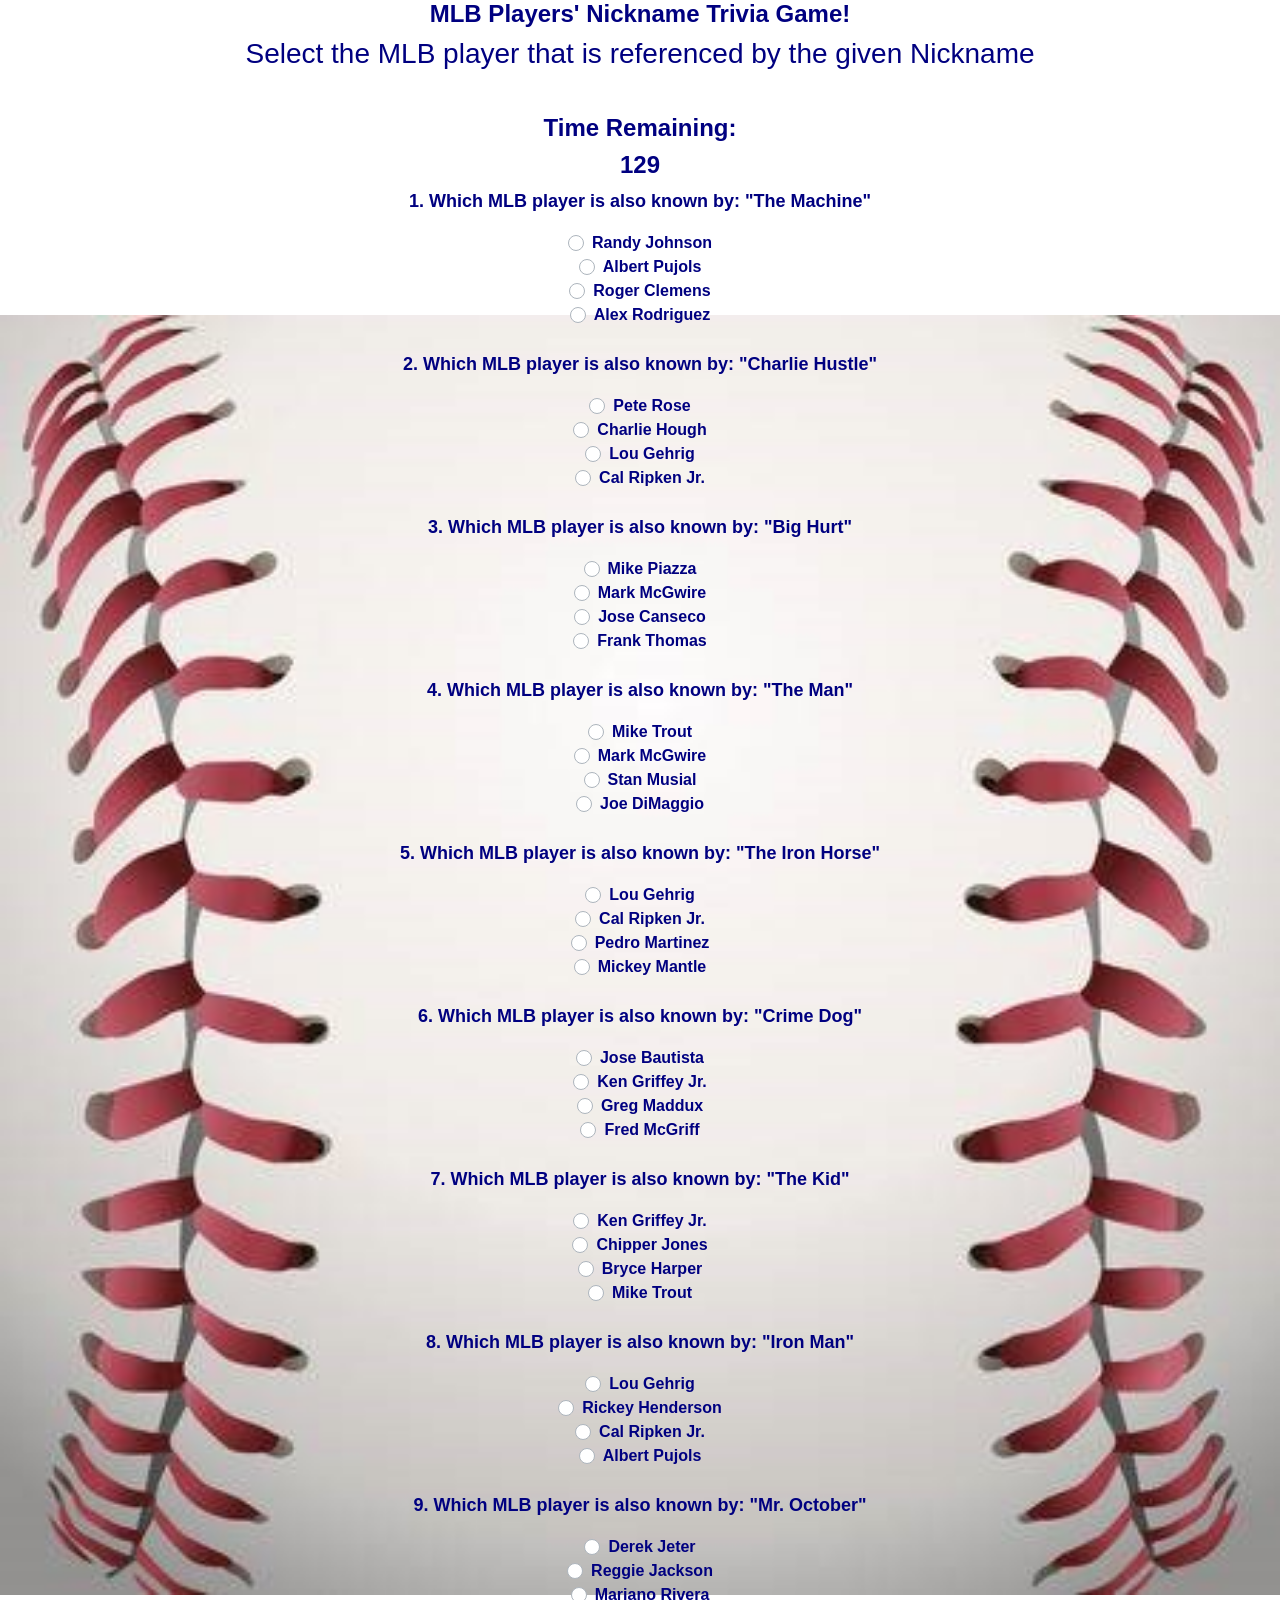
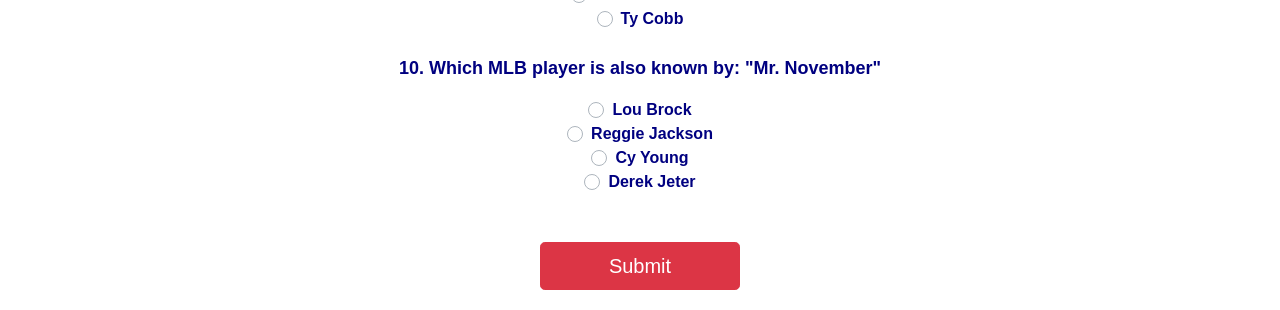
==== commit 03375f3c: "finished without radio function" ====
--- a/index.html
+++ b/index.html
@@ -24,7 +24,9 @@
 <br>
 
 <body>
-    <div id="show-number"></div>
+    <div id = time>
+        <h1>Time Remaining:</h1>
+        <h1 id="show-number"></h1>
     </div>
 
     <div id="question1">
@@ -46,6 +48,7 @@
             <label class="custom-control-label" for="customRadio4">Alex Rodriguez</label>
         </div>
     </div>
+    <br>
     <div id="question2">
         <p>2. Which MLB player is also known by: "Charlie Hustle"</p>
         <div class="custom-control custom-radio">
@@ -65,6 +68,7 @@
             <label class="custom-control-label" for="customRadio8">Cal Ripken Jr.</label>
         </div>
     </div>
+    <br>
     <div id="question3">
         <p>3. Which MLB player is also known by: "Big Hurt"</p>
         <div class="custom-control custom-radio">
@@ -83,8 +87,9 @@
             <input type="radio" id="customRadio12" name="question3" class="custom-control-input">
             <label class="custom-control-label" for="customRadio12">Frank Thomas</label>
         </div>
+        <br>
     <div id="question4">
-        <p>3. Which MLB player is also known by: "The Man"</p>
+        <p>4. Which MLB player is also known by: "The Man"</p>
         <div class="custom-control custom-radio">
             <input type="radio" id="customRadio13" name="question4" class="custom-control-input">
             <label class="custom-control-label" for="customRadio13">Mike Trout</label>
@@ -101,8 +106,9 @@
             <input type="radio" id="customRadio16" name="question4" class="custom-control-input">
             <label class="custom-control-label" for="customRadio16">Joe DiMaggio</label>
         </div>
+        <br>
     <div id="question5">
-        <p>3. Which MLB player is also known by: "The Iron Horse"</p>
+        <p>5. Which MLB player is also known by: "The Iron Horse"</p>
         <div class="custom-control custom-radio">
             <input type="radio" id="customRadio17" name="question5" class="custom-control-input">
             <label class="custom-control-label" for="customRadio17">Lou Gehrig</label>
@@ -119,8 +125,9 @@
             <input type="radio" id="customRadio20" name="question5" class="custom-control-input">
             <label class="custom-control-label" for="customRadio20">Mickey Mantle</label>
         </div>
+        <br>
     <div id="question6">
-        <p>3. Which MLB player is also known by: "Crime Dog"</p>
+        <p>6. Which MLB player is also known by: "Crime Dog"</p>
         <div class="custom-control custom-radio">
             <input type="radio" id="customRadio21" name="question6" class="custom-control-input">
             <label class="custom-control-label" for="customRadio21">Jose Bautista</label>
@@ -137,8 +144,9 @@
             <input type="radio" id="customRadio24" name="question6" class="custom-control-input">
             <label class="custom-control-label" for="customRadio24">Fred McGriff</label>
         </div>
+        <br>
     <div id="question7">
-        <p>3. Which MLB player is also known by: "The Kid"</p>
+        <p>7. Which MLB player is also known by: "The Kid"</p>
         <div class="custom-control custom-radio">
             <input type="radio" id="customRadio25" name="question7" class="custom-control-input">
             <label class="custom-control-label" for="customRadio25">Ken Griffey Jr.</label>
@@ -155,8 +163,9 @@
             <input type="radio" id="customRadio28" name="question7" class="custom-control-input">
             <label class="custom-control-label" for="customRadio28">Mike Trout</label>
         </div>
+        <br>
     <div id="question8">
-        <p>3. Which MLB player is also known by: "Iron Man"</p>
+        <p>8. Which MLB player is also known by: "Iron Man"</p>
         <div class="custom-control custom-radio">
             <input type="radio" id="customRadio29" name="question8" class="custom-control-input">
             <label class="custom-control-label" for="customRadio29">Lou Gehrig</label>
@@ -173,8 +182,9 @@
             <input type="radio" id="customRadio32" name="question8" class="custom-control-input">
             <label class="custom-control-label" for="customRadio32">Albert Pujols</label>
         </div>
+        <br>
     <div id="question9">
-        <p>3. Which MLB player is also known by: "Mr. October"</p>
+        <p>9. Which MLB player is also known by: "Mr. October"</p>
         <div class="custom-control custom-radio">
             <input type="radio" id="customRadio33" name="question9"
                 class="custom-control-input">
@@ -195,8 +205,9 @@
                 class="custom-control-input">
             <label class="custom-control-label" for="customRadio36">Ty Cobb</label>
         </div>
+        <br>
     <div id="question10">
-        <p>3. Which MLB player is also known by: "Mr. November"</p>
+        <p>10. Which MLB player is also known by: "Mr. November"</p>
         <div class="custom-control custom-radio">
             <input type="radio" id="customRadio37" name="question10"
                 class="custom-control-input">
@@ -217,7 +228,10 @@
                 class="custom-control-input">
             <label class="custom-control-label" for="customRadio40">Derek Jeter</label>
         </div>
-        <button id=submit type="button" class="btn btn-outline-primary">Submit</button>
+        <br>
+        <br>
+        
+        <button id=submit type="button" class="btn btn-danger btn-lg">Submit</button>
 
 </body>
 
--- a/assets/css/style.css
+++ b/assets/css/style.css
@@ -1,5 +1,67 @@
 body {
     background: url(../images/baseballLarge.jpg);
-    /*(background-color:red;
+    background-repeat: repeat-x;
+    background-position: center;
+    background-size: 100%
+}
+
+header1 {
+    color: navy;
+    text-align: center;
+    font-family: Arial, Helvetica, sans-serif;
+    font-size: x-large;
+    font-weight: bold;
+}
+
+#time {
+    color: navy;
+    text-align: left;
+    font-family: Arial, Helvetica, sans-serif;
+    font-size: x-large;
+    font-weight: bold;
+}
+
+header2 {
+    color: navy;
+    text-align: center;
+    font-family: Arial, Helvetica, sans-serif;
+    font-size: x-large;
+    font-weight: bold;
+}
+
+h1 {
+    color: navy;
+    text-align: center;
+    font-family: Arial, Helvetica, sans-serif;
+    font-size: x-large;
+    font-weight: bold;
+}
+
+h2 {
+    color: navy;
+    text-align: center;
+    font-family: Arial, Helvetica, sans-serif;
+    font-size: x-large;
+    font-weight: bold;
+}
+
+p {
+    color: navy;
+    font-family: Arial, Helvetica, sans-serif;
+    font-size: large;
+    font-weight: bold;
 
 }
+
+div {
+    color: navy;
+    font-family: Arial, Helvetica, sans-serif;
+    font-size: medium;
+    font-weight: bold;
+    text-align: center;
+}
+
+#submit {
+    width: 200px;
+    margin-bottom:20px;  
+}
